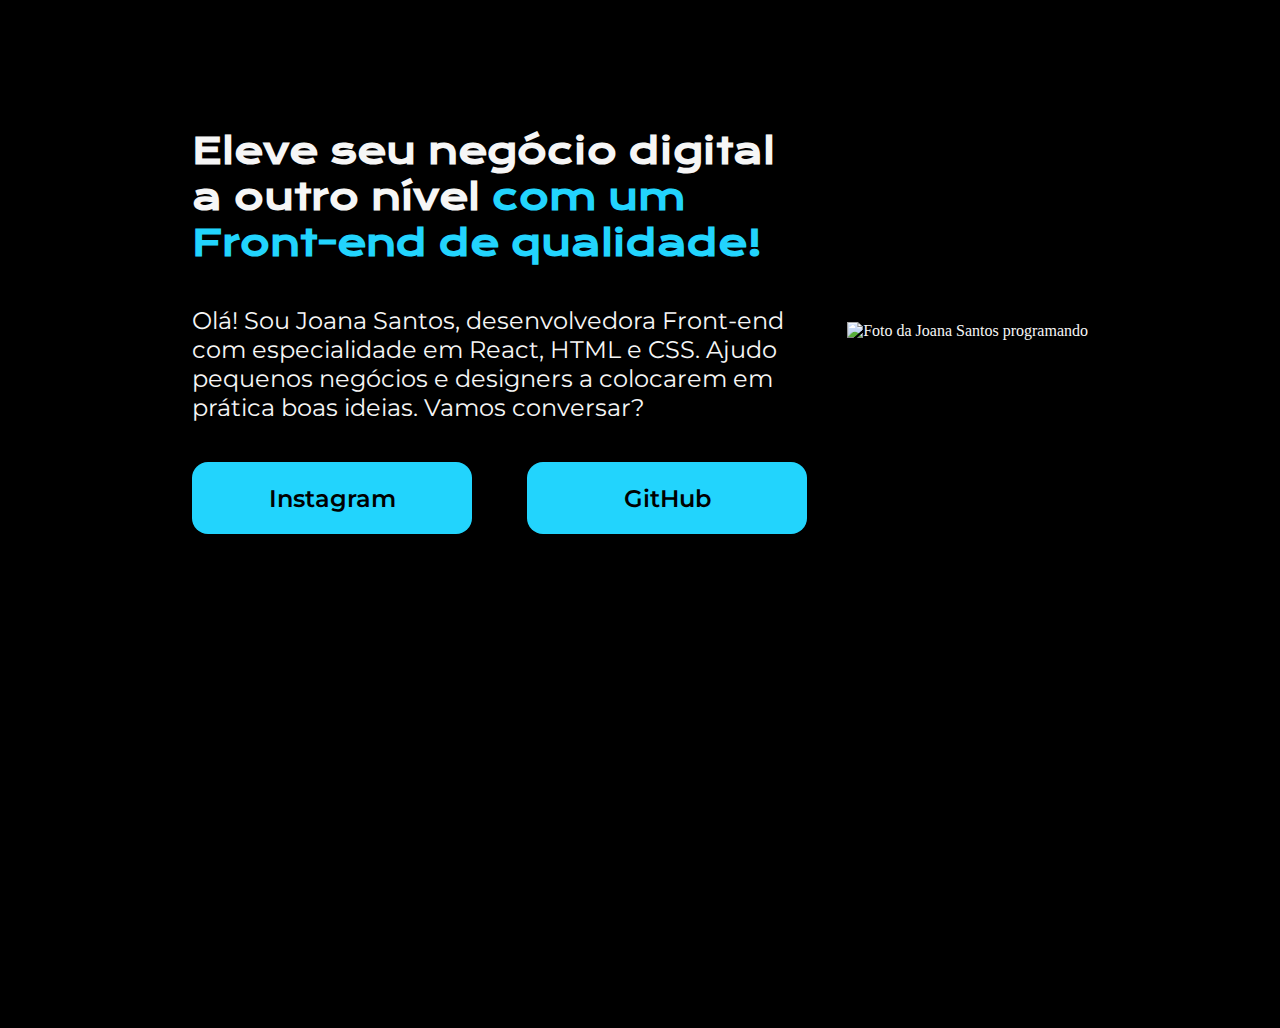
==== index.html @ 3564e45c "first commit" ====
<!DOCTYPE html>
<html lang="pt-br">
<head>
    <meta charset="UTF-8"> 
    <meta http-equiv="X-UA-Compatible" content="IE=edge">
    <meta name="viewport" content="width=device-width, initial-scale=1.0">
    <title>Portifolio</title>
    <link rel="stylesheet" href="style.css">
</head>
<body>
    <header></header>
    
        <main class="apresentacao">
        <section class="apresentacao__conteudo">
            <h1 class="apresentacao__conteudo--titulo">Eleve seu negócio digital a outro nível 
                <strong class="titulo-destaque">com um Front-end de qualidade!
                </strong></h1>
                <p class="apresentacao__conteudo--texto">Olá! Sou Joana Santos, desenvolvedora 
                Front-end com especialidade em React, HTML e
                CSS. Ajudo pequenos negócios e designers a 
                colocarem em prática boas ideias. Vamos 
                conversar?</p>
                <div class="apresentacao__links">
                    <a class="apresentacao__links--link" href="https://instagram.com/rafaballerini">Instagram</a>
                    <a class="apresentacao__links--link" href="https://github.com/guilhermeonrails">GitHub</a>
                </div>
        </section>        
            <img src="imagem.png" alt="Foto da Joana Santos programando">
    </main>
    <footer></footer>
</body>
</html>
---- style.css ----
@import url('https://fonts.googleapis.com/css2?family=Elsie+Swash+Caps:wght@900&family=Inter:wght@400;500;600;700;800;900&family=Josefin+Sans:wght@400;700&family=Krona+One&family=Montserrat:wght@400;600&family=Open+Sans:wght@300;400&family=Outfit:wght@600&family=Poppins:wght@300;400;500;700&display=swap');

*{
    margin: 0;
    padding: 0;
}
body{
    height: 100vh;
    box-sizing: border-box;
    background-color: #000000;
    color: #F6F6F6;
}

.titulo-destaque{
    color: #22D4FD;
}
.apresentacao{
    margin: 10% 15%;
    display: flex;
    align-items: center;
    justify-content: space-between;
}
.apresentacao__conteudo{
    width: 615px;
    display: flex;
    flex-direction: column; 
    gap: 40px;
}
.apresentacao__conteudo--titulo{
    font-size: 36px;
    font-family: 'Krona One', sans-serif;
}
.apresentacao__conteudo--texto{
    font-size: 24px;
    font-family: 'Montserrat', sans-serif;
}
.apresentacao__links{
    display: flex;
    justify-content: space-between;
}
.apresentacao__links--link{
      background-color: #22d4fd;
      width: 280px;
      text-align: center;
      border-radius: 16px;
      font-size: 24px;
      font-weight: 600;
      padding:21.5px 0;
      text-decoration: none;
      color: #000000;
      font-family: 'Montserrat', sans-serif;
}
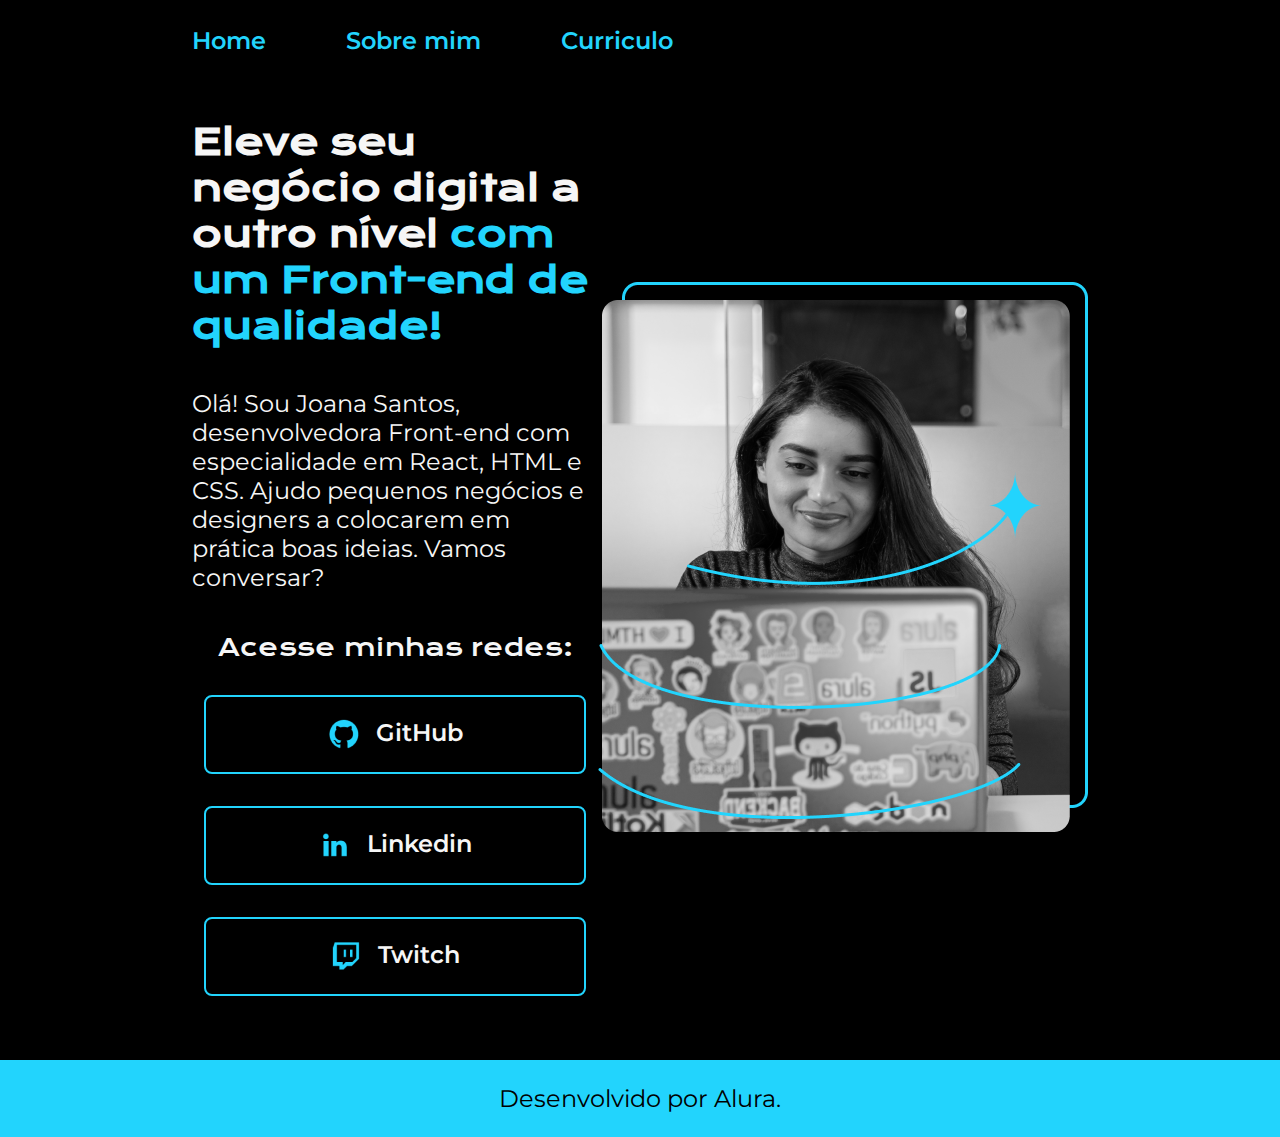
==== commit 1582d8bf: "https://github.com/stanleyshensantos/Portifolio-HTML-e-CSS-aula_5" ====
--- a/index.html
+++ b/index.html
@@ -5,10 +5,16 @@
     <meta http-equiv="X-UA-Compatible" content="IE=edge">
     <meta name="viewport" content="width=device-width, initial-scale=1.0">
     <title>Portifolio</title>
-    <link rel="stylesheet" href="style.css">
+    <link rel="stylesheet" href="./styles/style.css">
 </head>
 <body>
-    <header></header>
+    <header class="cabecalho">
+        <nav class="cabecalho__menu">
+            <a class="cabecalho__menu--link" href="index.html">Home</a>
+            <a class="cabecalho__menu--link" href="about.html">Sobre mim</a>
+            <a class="cabecalho__menu--link" href="curriculo.html">Curriculo</a>
+        </nav>
+    </header>
     
         <main class="apresentacao">
         <section class="apresentacao__conteudo">
@@ -21,12 +27,28 @@
                 colocarem em prática boas ideias. Vamos 
                 conversar?</p>
                 <div class="apresentacao__links">
-                    <a class="apresentacao__links--link" href="https://instagram.com/rafaballerini">Instagram</a>
-                    <a class="apresentacao__links--link" href="https://github.com/guilhermeonrails">GitHub</a>
+                    <h2 class="apresentacao__links--subtitulo">Acesse minhas redes:</h2>
+                    <a class="apresentacao__links--link" href="https://github.com/rafaballerini">
+                        <img src="./assets/Logo Github.png" alt="">
+                        GitHub
+                    </a>
+                    <a class="apresentacao__links--link" href="https://linkedin.com/in/rafaellaballerini">
+                        <img src="./assets/Logo linkedin.png" alt="">
+                       Linkedin
+                    </a>
+                    
+                    <a class="apresentacao__links--link" href="https://twitch.tv/rafaballerini">
+                        <img src="./assets/Logo Twitch.png" alt="">
+                        Twitch
+                    </a>
+                    
+                    
                 </div>
         </section>        
-            <img src="imagem.png" alt="Foto da Joana Santos programando">
+            <img src="./assets/Imagem.png" alt="Foto da Joana Santos programando">
     </main>
-    <footer></footer>
+    <footer class="rodape">
+        <p> Desenvolvido por Alura.</p>
+    </footer>
 </body>
 </html>--- a/styles/style.css
+++ b/styles/style.css
@@ -0,0 +1,97 @@
+@import url('https://fonts.googleapis.com/css2?family=Elsie+Swash+Caps:wght@900&family=Inter:wght@400;500;600;700;800;900&family=Josefin+Sans:wght@400;700&family=Krona+One&family=Montserrat:wght@400;600&family=Open+Sans:wght@300;400&family=Outfit:wght@600&family=Poppins:wght@300;400;500;700&display=swap');
+
+*{
+    margin: 0;
+    padding: 0;
+}
+body{
+    /* height: 100vh; */
+    box-sizing: border-box;
+    background-color: #000000;
+    color: #F6F6F6;
+}
+.cabecalho{
+    padding: 2% 0% 0% 15%;
+}
+.cabecalho__menu{
+    display: flex;
+    gap: 80px;
+}
+.cabecalho__menu--link{
+    font-family: 'Montserrat', sans-serif;
+    font-size: 24px;
+    font-weight: 600;
+    color: #22D4FD;
+    text-decoration: none;
+}
+
+.apresentacao{
+    padding: 5% 15%;
+    display: flex;
+    align-items: center;
+    justify-content: space-between;
+}
+.apresentacao__conteudo{
+    width: 615px;
+    display: flex;
+    flex-direction: column; 
+    gap: 40px;
+}
+.apresentacao__conteudo--titulo{
+    font-size: 36px;
+    font-family: 'Krona One', sans-serif;
+}
+.titulo-destaque{
+    color: #22D4FD;
+}
+.apresentacao__conteudo--texto{
+    font-size: 24px;
+    font-family: 'Montserrat', sans-serif;
+}
+.apresentacao__links--subtitulo{
+    font-family: 'Krona One', sans-serif;
+    font-weight: 400;
+    font-size: 24px;
+}
+.apresentacao__links{
+    display: flex;
+    flex-direction: column;
+    justify-content: space-between;
+    align-items: center;
+    gap: 32px;
+}
+.apresentacao__links--link{
+      /* background-color: #22d4fd; */
+      display: flex;
+      justify-content: center;
+      gap: 16px;
+      border: 2px solid #22D4FD;
+      width: 378px;
+      text-align: center;
+      border-radius: 8px;
+      font-size: 24px;
+      font-weight: 600;
+      padding:21.5px 0;
+      text-decoration: none;
+      color: #F6F6F6;
+      font-family: 'Montserrat', sans-serif;
+}
+.apresentacao__links--link:hover{
+    background-color: #272727;
+    padding: 3%;
+}
+
+.apresentacao__conteudo__texto a{
+    text-decoration: none;
+    color: #22D4FD;
+}
+
+.rodape{
+    padding: 24px;
+    color: #000000;
+    background-color: #22D4FD;
+    text-align: center;
+    font-family: 'Montserrat', sans-serif;
+    font-size: 24px;
+    font-weight: 400;
+}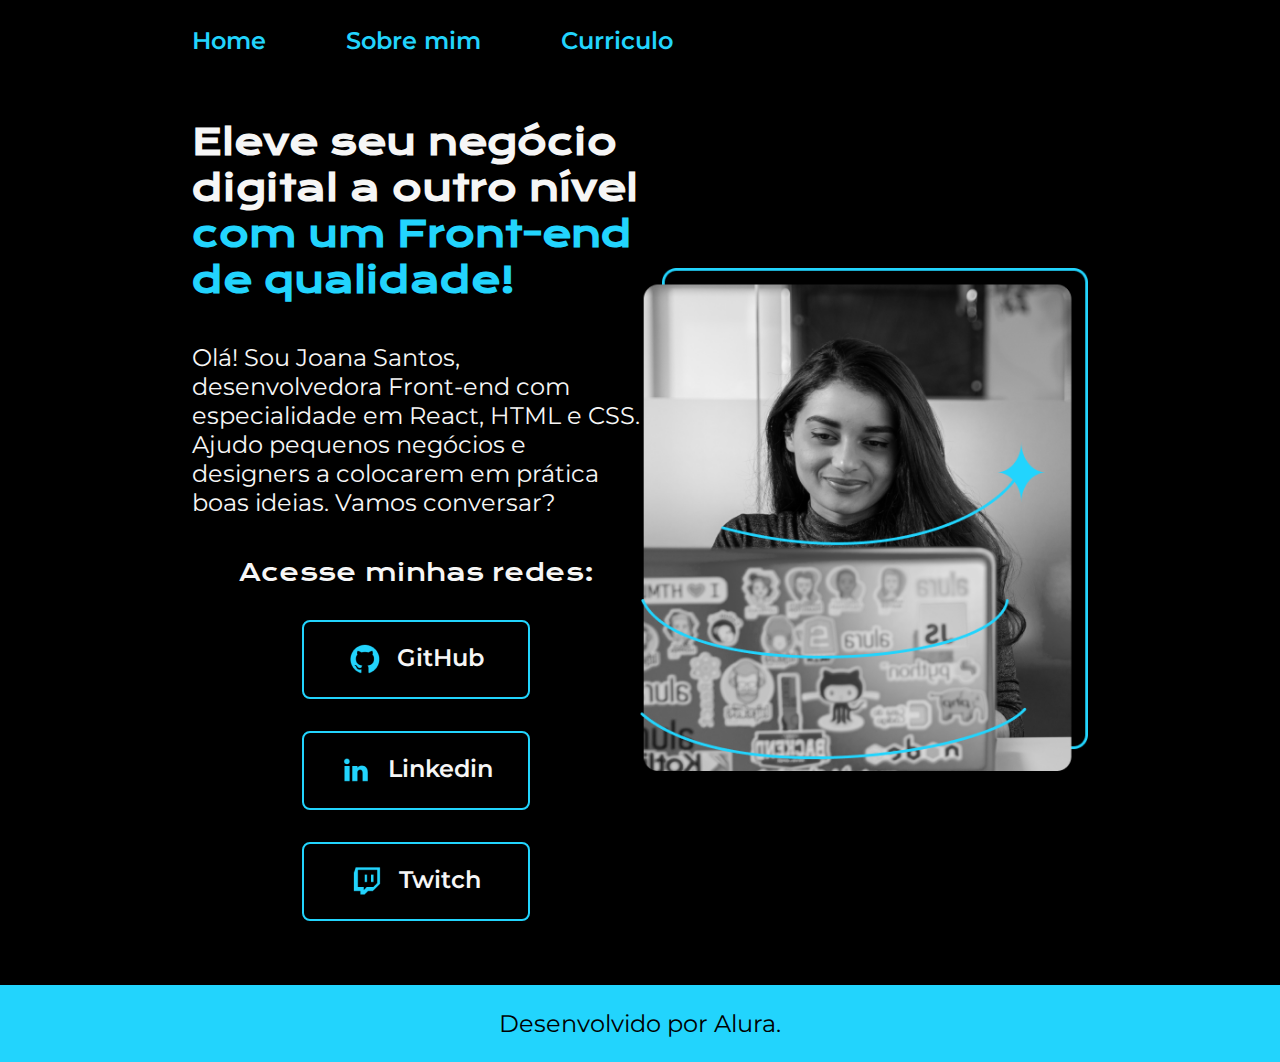
==== commit d8b4fbab: "https://github.com/stanleyshensantos/Portifolio-HTML-e-CSS-aula_5" ====
--- a/index.html
+++ b/index.html
@@ -28,16 +28,16 @@
                 conversar?</p>
                 <div class="apresentacao__links">
                     <h2 class="apresentacao__links--subtitulo">Acesse minhas redes:</h2>
-                    <a class="apresentacao__links--link" href="https://github.com/rafaballerini">
+                    <a class="apresentacao__links--navegacao" href="https://github.com/rafaballerini">
                         <img src="./assets/Logo Github.png" alt="">
                         GitHub
                     </a>
-                    <a class="apresentacao__links--link" href="https://linkedin.com/in/rafaellaballerini">
+                    <a class="apresentacao__links--navegacao" href="https://linkedin.com/in/rafaellaballerini">
                         <img src="./assets/Logo linkedin.png" alt="">
                        Linkedin
                     </a>
                     
-                    <a class="apresentacao__links--link" href="https://twitch.tv/rafaballerini">
+                    <a class="apresentacao__links--navegacao" href="https://twitch.tv/rafaballerini">
                         <img src="./assets/Logo Twitch.png" alt="">
                         Twitch
                     </a>
@@ -45,7 +45,7 @@
                     
                 </div>
         </section>        
-            <img src="./assets/Imagem.png" alt="Foto da Joana Santos programando">
+            <img class="apresentacao__imagem" src="./assets/Imagem.png" alt="Foto da Joana Santos programando">
     </main>
     <footer class="rodape">
         <p> Desenvolvido por Alura.</p>
--- a/styles/style.css
+++ b/styles/style.css
@@ -1,5 +1,14 @@
 @import url('https://fonts.googleapis.com/css2?family=Elsie+Swash+Caps:wght@900&family=Inter:wght@400;500;600;700;800;900&family=Josefin+Sans:wght@400;700&family=Krona+One&family=Montserrat:wght@400;600&family=Open+Sans:wght@300;400&family=Outfit:wght@600&family=Poppins:wght@300;400;500;700&display=swap');
+:root{
+    --cor-primaria:#000000;
+    --cor-secundaria:#F6F6F6;
+    --cor-terciaria:#22D4FD;
+    --cor-hover:#272727;
 
+    --fonte-principal: 'Krona One', sans-serif;
+    --fonte-secundaria: 'Montserrat', sans-serif;
+
+}
 *{
     margin: 0;
     padding: 0;
@@ -7,8 +16,8 @@
 body{
     /* height: 100vh; */
     box-sizing: border-box;
-    background-color: #000000;
-    color: #F6F6F6;
+    background-color:var(--cor-primaria);
+    color:var(--cor-secundaria);
 }
 .cabecalho{
     padding: 2% 0% 0% 15%;
@@ -18,10 +27,10 @@
     gap: 80px;
 }
 .cabecalho__menu--link{
-    font-family: 'Montserrat', sans-serif;
-    font-size: 24px;
+    font-family: var(--fonte-secundaria);
+    font-size: 1.5rem;
     font-weight: 600;
-    color: #22D4FD;
+    color:var(--cor-terciaria);
     text-decoration: none;
 }
 
@@ -32,26 +41,26 @@
     justify-content: space-between;
 }
 .apresentacao__conteudo{
-    width: 615px;
+    width: 50%;
     display: flex;
     flex-direction: column; 
     gap: 40px;
 }
 .apresentacao__conteudo--titulo{
-    font-size: 36px;
-    font-family: 'Krona One', sans-serif;
+    font-size: 2.25rem;
+    font-family: var(--fonte-principal);
 }
 .titulo-destaque{
-    color: #22D4FD;
+    color:var(--cor-terciaria);
 }
 .apresentacao__conteudo--texto{
-    font-size: 24px;
-    font-family: 'Montserrat', sans-serif;
+    font-size: 1.5rem;
+    font-family: var(--fonte-secundaria);
 }
 .apresentacao__links--subtitulo{
-    font-family: 'Krona One', sans-serif;
+    font-family: var(--fonte-principal);
     font-weight: 400;
-    font-size: 24px;
+    font-size: 1.5rem;
 }
 .apresentacao__links{
     display: flex;
@@ -60,38 +69,41 @@
     align-items: center;
     gap: 32px;
 }
-.apresentacao__links--link{
+.apresentacao__links--navegacao{
       /* background-color: #22d4fd; */
       display: flex;
       justify-content: center;
       gap: 16px;
-      border: 2px solid #22D4FD;
-      width: 378px;
+      border: 2px solid var(--cor-terciaria);
+      width: 50%;
       text-align: center;
       border-radius: 8px;
-      font-size: 24px;
+      font-size: 1.5rem;
       font-weight: 600;
       padding:21.5px 0;
       text-decoration: none;
-      color: #F6F6F6;
-      font-family: 'Montserrat', sans-serif;
+      color: var(--cor-secundaria);
+      font-family: var(--fonte-secundaria);
 }
 .apresentacao__links--link:hover{
-    background-color: #272727;
+    background-color:var(--cor-hover);
     padding: 3%;
 }
 
+.apresentacao__imagem{
+    width: 50%;
+}
 .apresentacao__conteudo__texto a{
     text-decoration: none;
-    color: #22D4FD;
+    color: var(--cor-terciaria);
 }
 
 .rodape{
     padding: 24px;
-    color: #000000;
-    background-color: #22D4FD;
+    color: var(--cor-primaria);
+    background-color: var(--cor-terciaria);
     text-align: center;
-    font-family: 'Montserrat', sans-serif;
-    font-size: 24px;
+    font-family: var(--fonte-secundaria);
+    font-size: 1.5rem;
     font-weight: 400;
 }